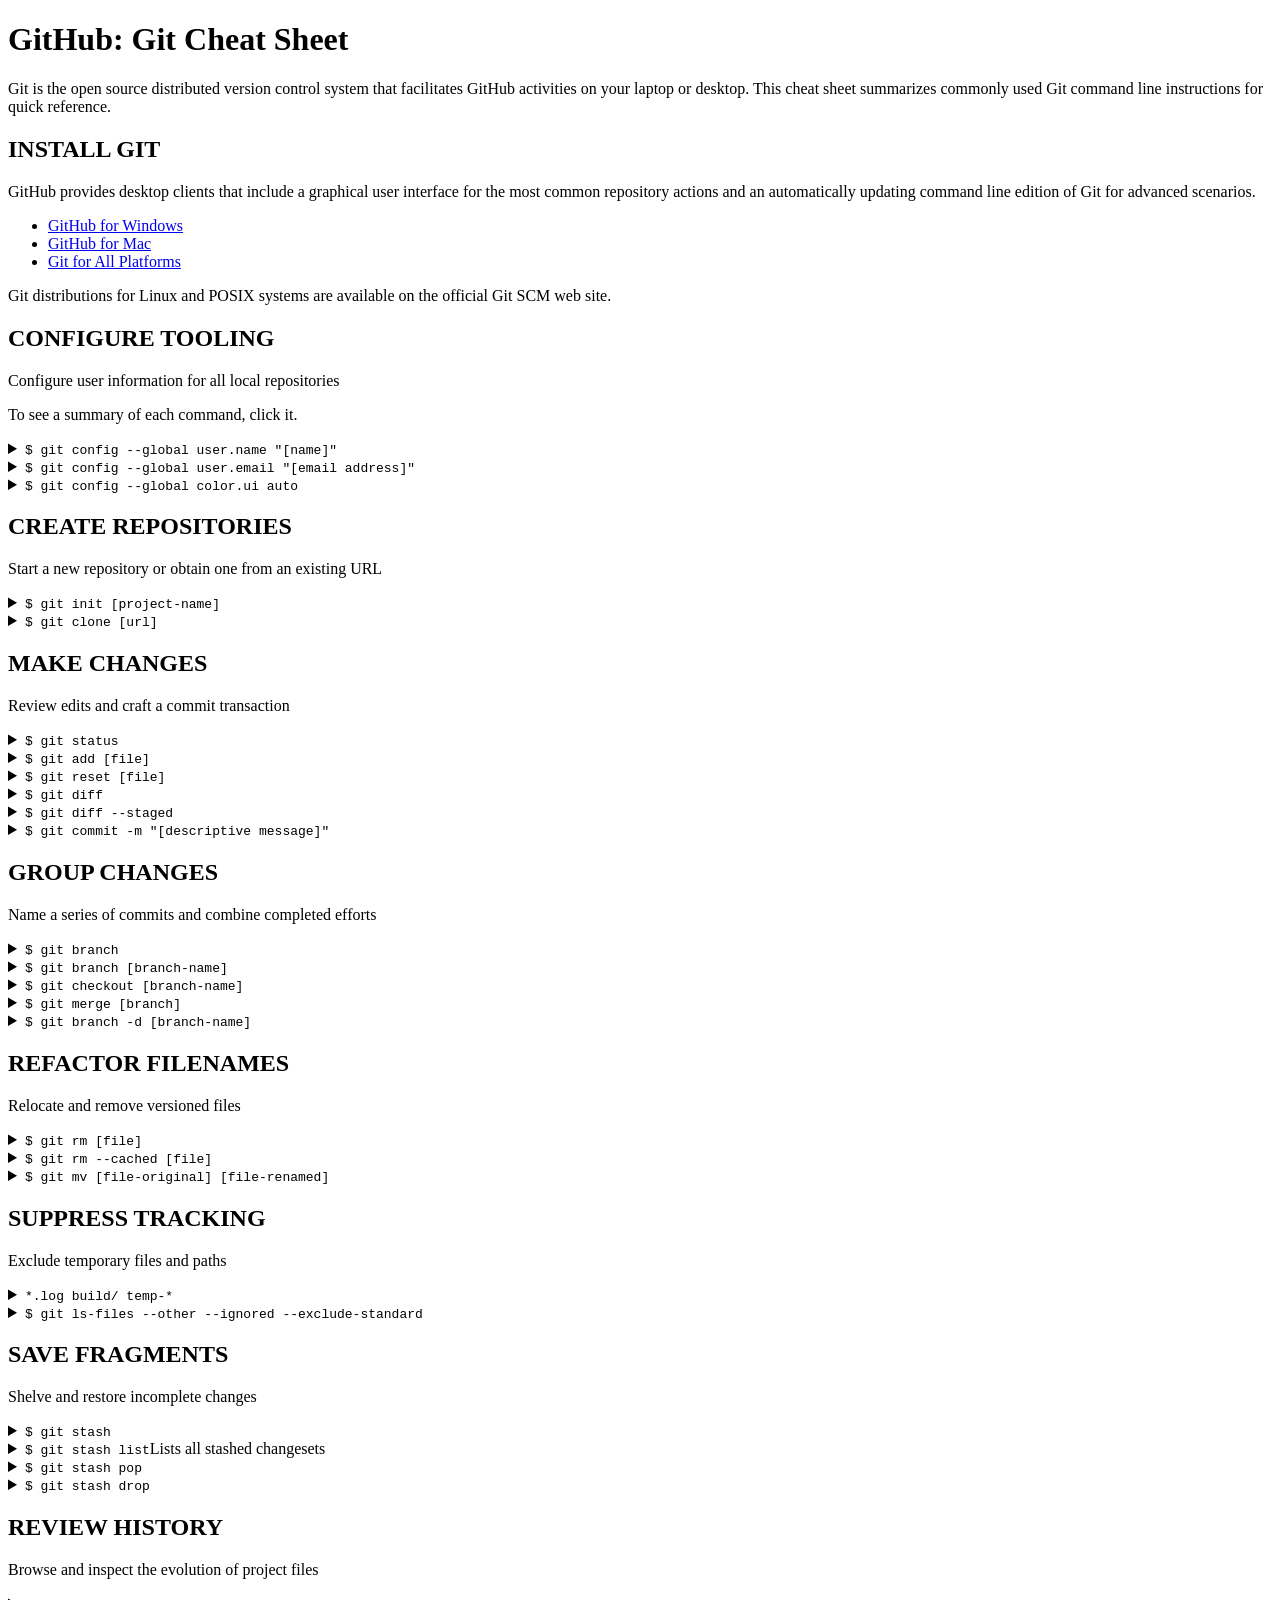
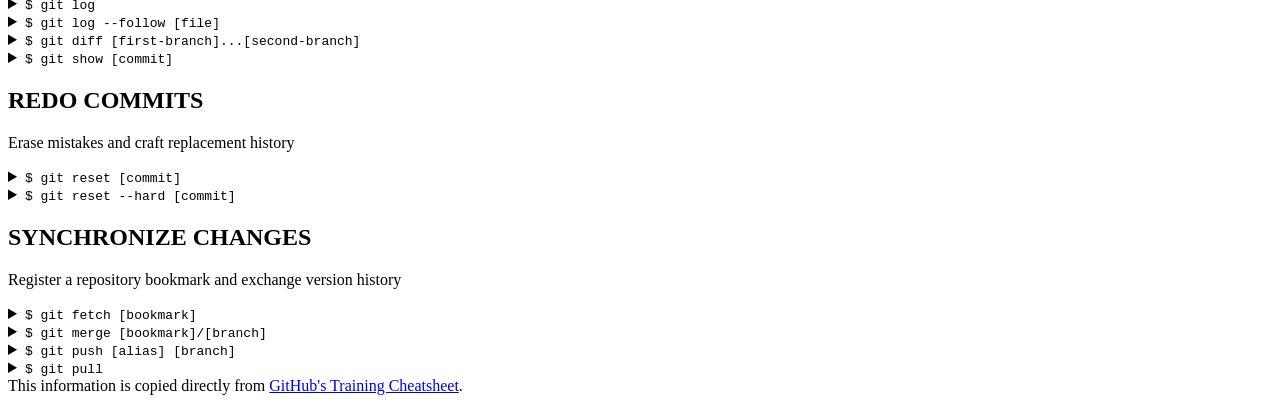
==== css/gps/gps2-1.html @ 143e52e7 "created new css and html for css gps" ====
<!--
Write your names here:
1. Adam Booth
2.

We spent [#] hours on this challenge.
-->

<!-- This challenge uses HTML5 syntax that may not be available in all browsers (It works in Chrome and Safari, from my testing. (<details> and<summary>). -->

<!DOCTYPE html>
<html lang="en">
  <head>
    <meta charset="UTF-8">
    <link rel="stylesheet" href="#">  <!-- Insert a link to the stylesheet here -->
    <link rel="stylesheet" href="gps2-1.css" type="text/css">
    <title>Git Cheat Sheet</title>
  </head>

  <body>
    <header>
      <h1>GitHub: Git Cheat Sheet</h1>
      <p>Git is the open source distributed version control system that
        facilitates GitHub activities on your laptop or desktop.
        This cheat sheet summarizes commonly used Git command line
        instructions for quick reference.</p>
    </header>

    <section class="column-1">
      <article>
        <h2>INSTALL GIT</h2>
        <p>GitHub provides desktop clients that include a graphical user
        interface for the most common repository actions and an automatically
        updating command line edition of Git for advanced scenarios.</p>
        <ul>
          <li><a href="https://windows.github.com">GitHub for Windows</a></li>
          <li><a href="https://mac.github.com">GitHub for Mac</a></li>
          <li><a href="http://git-scm.com">Git for All Platforms</a></li>
        </ul>

        Git distributions for Linux and POSIX systems are available on the
        official Git SCM web site.
      </article>

      <article>
        <h2>CONFIGURE TOOLING</h2>
        <p>Configure user information for all local repositories</p>
        <p> To see a summary of each command, click it.</p>

        <details>
          <summary><code>$ git config --global user.name "[name]"</code></summary>
          <p>Sets the name you want attached to your commit transactions</p>
        </details>

        <details>
          <summary><code>$ git config --global user.email "[email address]"</code></summary>
          <p>Sets the email you want atached to your commit transactions</p>
        </details>

        <details>
          <summary><code>$ git config --global color.ui auto</code></summary>
          <p>Enables helpful colorization of command line output</p>
        </details>
      </article>

      <article>
        <h2>CREATE REPOSITORIES</h2>
        <p>Start a new repository or obtain one from an existing URL</p>

        <details>
          <summary><code>$ git init [project-name]</code></summary>
          <p>Creates a new local repository with the specified name</p>
        </details>

        <details>
          <summary><code>$ git clone [url]</code></summary>
          <p>Downloads a project and its entire version history</p>
        </details>
      </article>

      <article>
        <h2>MAKE CHANGES</h2>
        <p>Review edits and craft a commit transaction</p>

        <details>
          <summary><code>$ git status</code></summary>
          <p>Lists all new or modified files to be committed</p>
        </details>

        <details>
          <summary><code>$ git add [file]</code></summary>
          <p>Snapshots the file in preparation for versioning</p>
        </details>

        <details>
          <summary><code>$ git reset [file]</code></summary>
          <p>Unstages the file, but preserve its contents</p>
        </details>

        <details>
          <summary><code>$ git diff</code></summary>
          <p>Shows file differences not yet staged</p>
        </details>

        <details>
          <summary><code>$ git diff --staged</code></summary>
          <p>Shows file differences between staging and the last file version</p>
        </details>

        <details>
          <summary><code>$ git commit -m "[descriptive message]"</code></summary>
          <p>Records file snapshots permanently in version history</p>
        </details>
      </article>

      <article>
        <h2>GROUP CHANGES</h2>
        <p>Name a series of commits and combine completed efforts</p>

        <details>
          <summary><code>$ git branch</code></summary>
          <p>Lists all local branches in the current repository</p>
        </details>

        <details>
          <summary><code>$ git branch [branch-name]</code></summary>
          <p>Creates a new branch</p>
        </details>

        <details>
          <summary><code>$ git checkout [branch-name]</code></summary>
          <p>Switches to the specified branch and updates the working directory</p>
        </details>

        <details>
          <summary><code>$ git merge [branch]</code></summary>
          <p>Combines the specified branch’s history into the current branch</p>
        </details>

        <details>
          <summary><code>$ git branch -d [branch-name]</code></summary>
          <p>Deletes the specified branch</p>
        </details>
      </article>
    </section>

    <section class="column-2">
      <article>
        <h2>REFACTOR FILENAMES</h2>
        <p>Relocate and remove versioned files</p>

        <details>
          <summary><code>$ git rm [file]</code></summary>
          <p>Deletes the file from the working directory and stages the deletion</p>
        </details>

        <details>
          <summary><code>$ git rm --cached [file]</code></summary>
          <p>Removes the file from version control but preserves the file locally</p>
        </details>

        <details>
          <summary><code>$ git mv [file-original] [file-renamed]</code></summary>
          <p>Changes the file name and prepares it for commit</p>
        </details>
      </article>

      <article>
        <h2>SUPPRESS TRACKING</h2>
        <p>Exclude temporary files and paths</p>

        <details>
          <summary><code>*.log
                    build/
                    temp-*
          </code></summary>
          <p>A text file named .gitignore suppresses accidental versioning of files and paths matching the specified paterns</p>
        </details>

        <details>
          <summary><code>$ git ls-files --other --ignored --exclude-standard</code></summary>
          <p>Lists all ignored files in this project</p>
        </details>
      </article>

      <article>
        <h2>SAVE FRAGMENTS</h2>
        <p>Shelve and restore incomplete changes</p>

        <details>
          <summary><code>$ git stash</code></summary>
          <p>Temporarily stores all modified tracked files</p>
        </details>

        <details>
          <summary><code>$ git stash list</code>Lists all stashed changesets</summary>
          <p></p>
        </details>

        <details>
          <summary><code>$ git stash pop</code></summary>
          <p>Restores the most recently stashed files</p>
        </details>

        <details>
          <summary><code>$ git stash drop</code></summary>
          <p>Discards the most recently stashed changeset</p>
        </details>

      </article>

      <article>
        <h2>REVIEW HISTORY</h2>
        <p>Browse and inspect the evolution of project files</p>

        <details>
          <summary><code>$ git log</code></summary>
          <p>Lists version history for the current branch</p>
        </details>

        <details>
          <summary><code>$ git log --follow [file]</code></summary>
          <p>Lists version history for a file, including renames</p>
        </details>

        <details>
          <summary><code>$ git diff [first-branch]...[second-branch]</code></summary>
          <p>Shows content differences between two branches</p>
        </details>

        <details>
          <summary><code>$ git show [commit]</code></summary>
          <p>Outputs metadata and content changes of the specified commit</p>
        </details>
      </article>

      <article>
        <h2>REDO COMMITS</h2>
        <p>Erase mistakes and craft replacement history</p>

        <details>
          <summary><code>$ git reset [commit]</code></summary>
          <p>Undoes all commits after [commit], preserving changes locally</p>
        </details>

        <details>
          <summary><code>$ git reset --hard [commit]</code></summary>
          <p>Discards all history and changes back to the specified commit</p>
        </details>
      </article>

      <article>
        <h2>SYNCHRONIZE CHANGES</h2>
        <p>Register a repository bookmark and exchange version history</p>

        <details>
          <summary><code>$ git fetch [bookmark]</code></summary>
          <p>Downloads all history from the repository bookmark</p>
        </details>

        <details>
          <summary><code>$ git merge [bookmark]/[branch]</code></summary>
          <p>Combines bookmark’s branch into current local branch</p>
        </details>

        <details>
          <summary><code>$ git push [alias] [branch]</code></summary>
          <p>Uploads all local branch commits to GitHub</p>
        </details>

        <details>
          <summary><code>$ git pull</code></summary>
          <p>Downloads bookmark history and incorporates changes</p>
        </details>
      </article>
    </section>

    <footer>
      This information is copied directly from <a href="https://training.github.com/kit/downloads/github-git-cheat-sheet.pdf">GitHub's Training Cheatsheet</a>.
    </footer>
  <!-- Add your reflection here as a comment. -->
  </body>
</html>
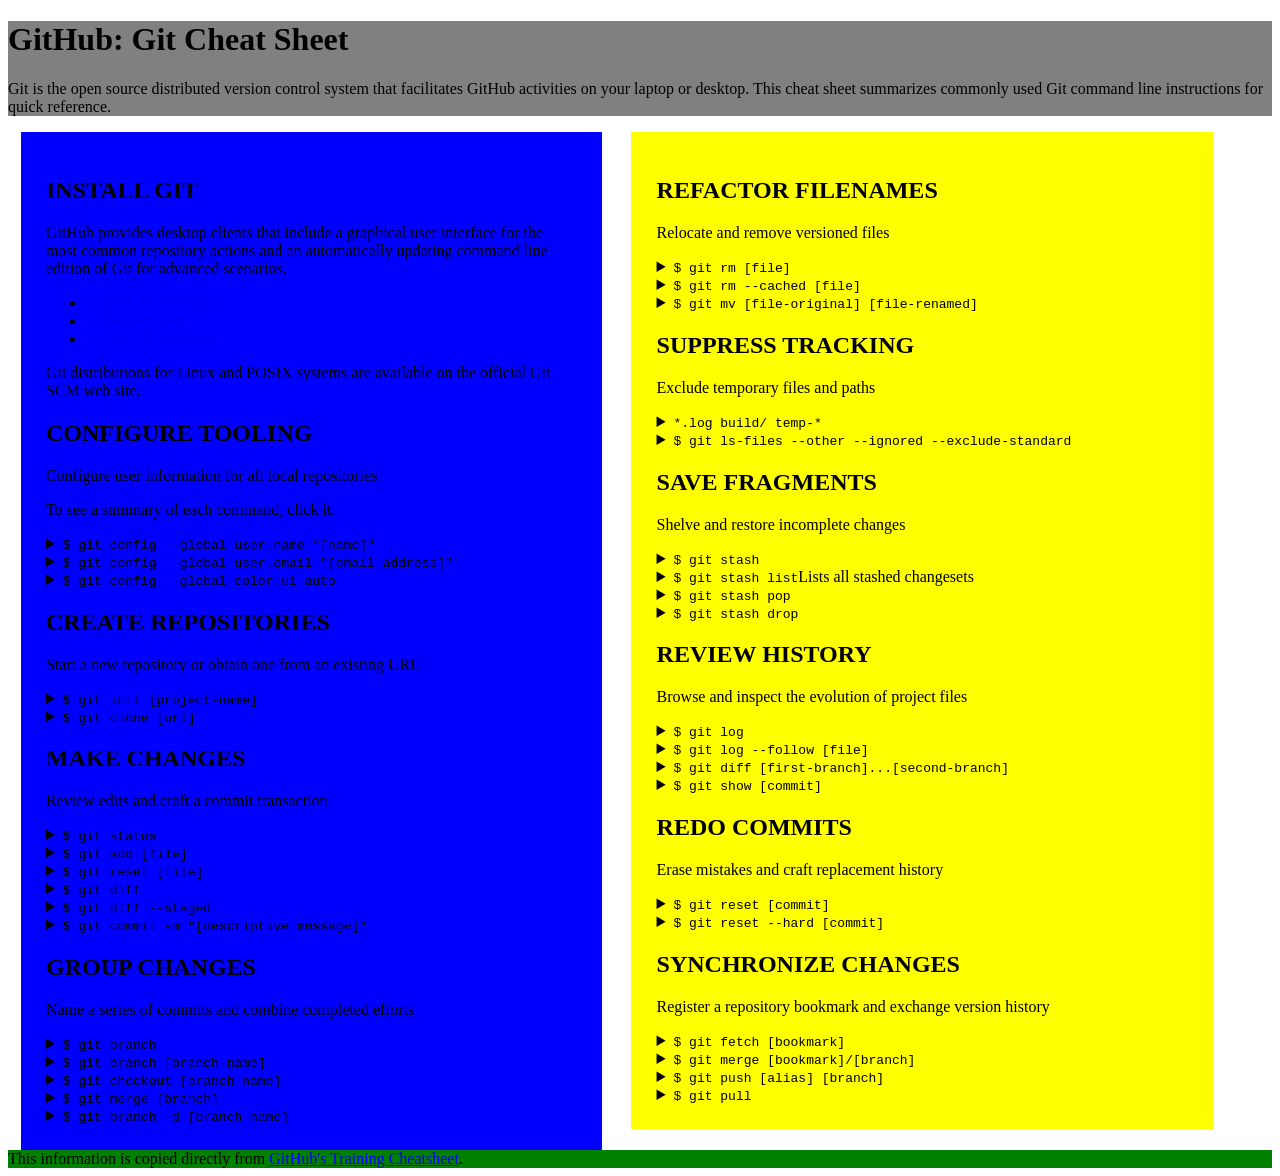
==== commit 60fcf115: "completed gps with daniel" ====
--- a/css/gps/gps2-1.html
+++ b/css/gps/gps2-1.html
@@ -3,6 +3,8 @@
 1. Adam Booth
 2.
 
+Adam's GH Link: https://github.com/4rlm/phase-0-tracks
+
 We spent [#] hours on this challenge.
 -->
 
@@ -12,7 +14,6 @@
 <html lang="en">
   <head>
     <meta charset="UTF-8">
-    <link rel="stylesheet" href="#">  <!-- Insert a link to the stylesheet here -->
     <link rel="stylesheet" href="gps2-1.css" type="text/css">
     <title>Git Cheat Sheet</title>
   </head>
--- a/css/gps/gps2-1.css
+++ b/css/gps/gps2-1.css
@@ -0,0 +1,27 @@
+header {
+    width: 100%;
+    background-color: gray;
+}
+
+section {
+    width: 46%;
+    display: inline-block;
+    vertical-align: top;
+    padding: 2%;
+    box-sizing: border-box;
+}
+
+.column-1 {
+    background-color: blue;
+    margin: 0 1% 0 1%;
+}
+
+.column-2 {
+    background-color: yellow;
+    margin: 0 1% 0 1%;
+}
+
+footer {
+    width: 100%;
+    background-color: green;
+}
